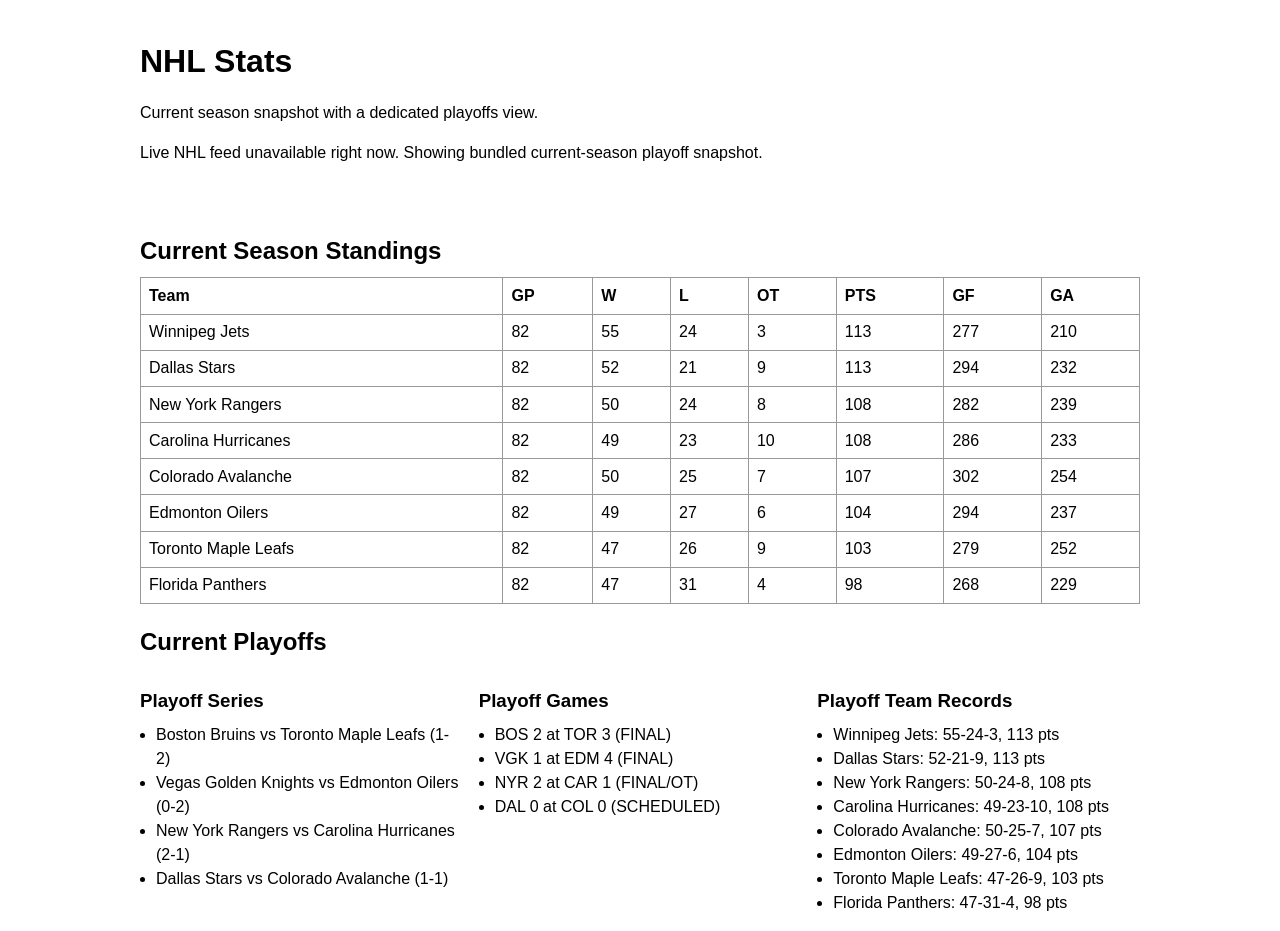
==== docs/index.html @ 1276a63e "Add docs source directory for GitHub Pages build Agent-Logs-Url: https://github.com/jjesse/nhl_stats" ====
<!DOCTYPE html>
<html lang="en">
<head>
  <meta charset="UTF-8" />
  <meta name="viewport" content="width=device-width, initial-scale=1.0" />
  <title>NHL Stats</title>
  <link rel="stylesheet" href="/styles.css" />
</head>
<body>
  <header>
    <h1>NHL Stats</h1>
    <p>Current season snapshot with a dedicated playoffs view.</p>
    <p id="last-updated" aria-live="polite">Loading latest data...</p>
  </header>

  <main>
    <section>
      <h2>Current Season Standings</h2>
      <div class="table-wrap">
        <table aria-label="Current NHL standings">
          <thead>
            <tr>
              <th>Team</th>
              <th>GP</th>
              <th>W</th>
              <th>L</th>
              <th>OT</th>
              <th>PTS</th>
              <th>GF</th>
              <th>GA</th>
            </tr>
          </thead>
          <tbody id="standings-body">
            <tr><td colspan="8">Loading standings...</td></tr>
          </tbody>
        </table>
      </div>
    </section>

    <section>
      <h2>Current Playoffs</h2>
      <div class="playoff-grid">
        <article>
          <h3>Playoff Series</h3>
          <ul id="playoff-series-list">
            <li>Loading playoff series...</li>
          </ul>
        </article>

        <article>
          <h3>Playoff Games</h3>
          <ul id="playoff-games-list">
            <li>Loading playoff games...</li>
          </ul>
        </article>

        <article>
          <h3>Playoff Team Records</h3>
          <ul id="playoff-records-list">
            <li>Loading playoff records...</li>
          </ul>
        </article>
      </div>
    </section>
  </main>

  <script src="/script.js" defer></script>
</body>
</html>
---- styles.css ----
:root {
  color-scheme: light dark;
  font-family: Arial, Helvetica, sans-serif;
}

body {
  margin: 0;
  line-height: 1.5;
}

header,
main {
  max-width: 1000px;
  margin: 0 auto;
  padding: 1rem;
}

h1,
h2,
h3 {
  margin-bottom: 0.5rem;
}

.table-wrap {
  overflow-x: auto;
}

table {
  width: 100%;
  border-collapse: collapse;
}

th,
td {
  border: 1px solid #999;
  padding: 0.35rem 0.5rem;
  text-align: left;
}

.playoff-grid {
  display: grid;
  gap: 1rem;
  grid-template-columns: repeat(auto-fit, minmax(250px, 1fr));
}

ul {
  margin: 0;
  padding-left: 1rem;
}
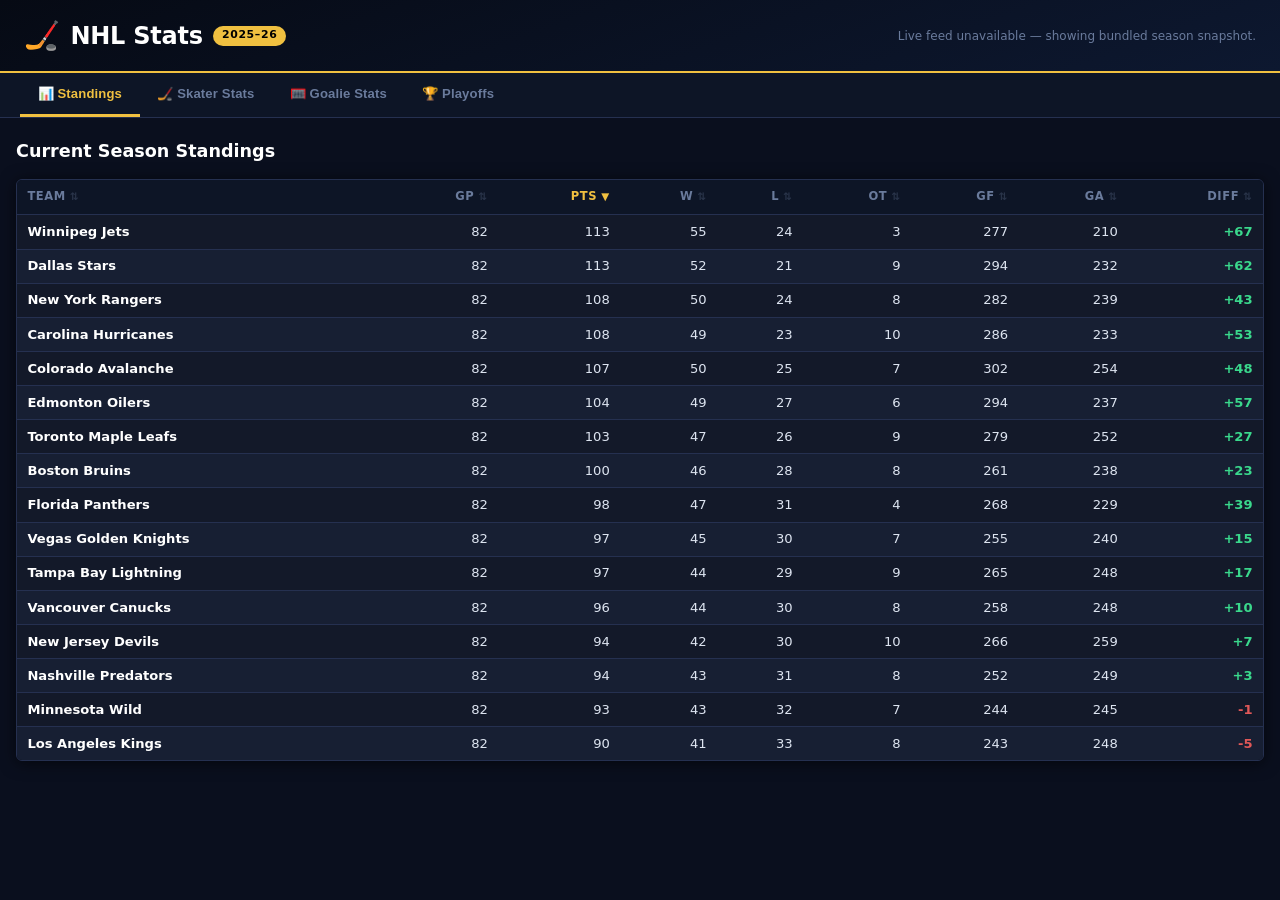
==== commit 1375e795: "feat: NHL Stats 2026 UI redesign + skater/goalie stats with sortable tables Agent-Logs-Url: https://" ====
--- a/docs/index.html
+++ b/docs/index.html
@@ -3,67 +3,180 @@
 <head>
   <meta charset="UTF-8" />
   <meta name="viewport" content="width=device-width, initial-scale=1.0" />
-  <title>NHL Stats</title>
-  <link rel="stylesheet" href="/styles.css" />
+  <title>NHL Stats 2026</title>
+  <link rel="stylesheet" href="./styles.css" />
 </head>
 <body>
   <header>
-    <h1>NHL Stats</h1>
-    <p>Current season snapshot with a dedicated playoffs view.</p>
-    <p id="last-updated" aria-live="polite">Loading latest data...</p>
+    <div class="header-inner">
+      <div class="header-brand">
+        <span class="header-icon" aria-hidden="true">🏒</span>
+        <h1>NHL Stats</h1>
+        <span class="season-badge">2025–26</span>
+      </div>
+      <p id="last-updated" aria-live="polite">Loading data…</p>
+    </div>
   </header>
 
+  <nav class="tab-nav" role="tablist" aria-label="Stats sections">
+    <button class="tab-btn active" data-tab="standings" role="tab" aria-selected="true"  aria-controls="tab-standings">📊 Standings</button>
+    <button class="tab-btn"        data-tab="skaters"  role="tab" aria-selected="false" aria-controls="tab-skaters">🏒 Skater Stats</button>
+    <button class="tab-btn"        data-tab="goalies"  role="tab" aria-selected="false" aria-controls="tab-goalies">🥅 Goalie Stats</button>
+    <button class="tab-btn"        data-tab="playoffs" role="tab" aria-selected="false" aria-controls="tab-playoffs">🏆 Playoffs</button>
+  </nav>
+
   <main>
-    <section>
-      <h2>Current Season Standings</h2>
+
+    <!-- ── Standings ── -->
+    <section id="tab-standings" class="tab-panel active" role="tabpanel">
+      <div class="section-header"><h2>Current Season Standings</h2></div>
       <div class="table-wrap">
         <table aria-label="Current NHL standings">
           <thead>
             <tr>
-              <th>Team</th>
-              <th>GP</th>
-              <th>W</th>
-              <th>L</th>
-              <th>OT</th>
-              <th>PTS</th>
-              <th>GF</th>
-              <th>GA</th>
+              <th class="col-sortable"     data-col="teamName"    data-dir="asc"  title="Team name">Team</th>
+              <th class="col-sortable col-num" data-col="gamesPlayed" data-dir="desc" title="Games Played">GP</th>
+              <th class="col-sortable col-num" data-col="points"      data-dir="desc" title="Points">PTS</th>
+              <th class="col-sortable col-num" data-col="wins"        data-dir="desc" title="Wins">W</th>
+              <th class="col-sortable col-num" data-col="losses"      data-dir="asc"  title="Losses">L</th>
+              <th class="col-sortable col-num" data-col="otLosses"    data-dir="asc"  title="Overtime Losses">OT</th>
+              <th class="col-sortable col-num" data-col="goalFor"     data-dir="desc" title="Goals For">GF</th>
+              <th class="col-sortable col-num" data-col="goalAgainst" data-dir="asc"  title="Goals Against">GA</th>
+              <th class="col-sortable col-num" data-col="goalDiff"    data-dir="desc" title="Goal Differential (GF − GA)">DIFF</th>
             </tr>
           </thead>
           <tbody id="standings-body">
-            <tr><td colspan="8">Loading standings...</td></tr>
+            <tr><td colspan="9">Loading standings…</td></tr>
           </tbody>
         </table>
       </div>
     </section>
 
-    <section>
-      <h2>Current Playoffs</h2>
+    <!-- ── Skater Stats ── -->
+    <section id="tab-skaters" class="tab-panel" role="tabpanel">
+      <div class="section-header"><h2>Skater Stats — 2025–26 Regular Season</h2></div>
+
+      <div class="leaderboard-tabs" role="group" aria-label="Leaderboard preset">
+        <button class="lb-btn active" data-sort="points">🏆 Top Scorers</button>
+        <button class="lb-btn"        data-sort="goals">🎯 Goal Leaders</button>
+        <button class="lb-btn"        data-sort="assists">🍎 Assist Leaders</button>
+        <button class="lb-btn"        data-sort="gameWinningGoals">⚡ GWG Leaders</button>
+      </div>
+
+      <div class="filter-bar">
+        <label class="filter-label">
+          Position
+          <select id="pos-filter">
+            <option value="">All</option>
+            <option value="C">C</option>
+            <option value="L">LW</option>
+            <option value="R">RW</option>
+            <option value="D">D</option>
+          </select>
+        </label>
+        <label class="filter-label">
+          Team
+          <select id="team-filter"><option value="">All Teams</option></select>
+        </label>
+        <label class="filter-label">
+          Min GP
+          <input type="number" id="min-gp-filter" value="10" min="0" max="82" style="width:4rem" />
+        </label>
+        <span id="skater-count" class="result-count"></span>
+      </div>
+
+      <div class="table-wrap">
+        <table id="skater-table" aria-label="NHL skater statistics leaderboard">
+          <thead>
+            <tr>
+              <th class="cell-rank">#</th>
+              <th class="col-sortable"         data-col="skaterFullName"   data-dir="asc"  title="Player name">Player</th>
+              <th class="col-sortable"         data-col="teamAbbrevs"      data-dir="asc"  title="Team">Team</th>
+              <th                              title="Position">Pos</th>
+              <th class="col-sortable col-num" data-col="gamesPlayed"      data-dir="desc" title="Games Played">GP</th>
+              <th class="col-sortable col-num" data-col="goals"            data-dir="desc" title="Goals">G</th>
+              <th class="col-sortable col-num" data-col="assists"          data-dir="desc" title="Assists">A</th>
+              <th class="col-sortable col-num" data-col="points"           data-dir="desc" title="Points (Goals + Assists)">P</th>
+              <th class="col-sortable col-num" data-col="plusMinus"        data-dir="desc" title="Plus/Minus — on-ice goal differential at even strength">+/−</th>
+              <th class="col-sortable col-num" data-col="penaltyMinutes"   data-dir="desc" title="Penalty Minutes">PIM</th>
+              <th class="col-sortable col-num" data-col="pointsPerGame"    data-dir="desc" title="Points per Game played">P/GP</th>
+              <th class="col-sortable col-num" data-col="ppPoints"         data-dir="desc" title="Power-Play Points">PPP</th>
+              <th class="col-sortable col-num" data-col="shPoints"         data-dir="desc" title="Short-Handed Points">SHP</th>
+              <th class="col-sortable col-num" data-col="gameWinningGoals" data-dir="desc" title="Game-Winning Goals — the goal that gives the winner their final margin">GWG</th>
+              <th class="col-sortable col-num" data-col="shots"            data-dir="desc" title="Shots on Goal">SOG</th>
+              <th class="col-sortable col-num" data-col="shootingPctg"     data-dir="desc" title="Shooting Percentage — Goals ÷ Shots × 100">S%</th>
+              <th class="col-sortable col-num" data-col="timeOnIcePerGame" data-dir="desc" title="Average Time on Ice per Game (MM:SS)">TOI/GP</th>
+            </tr>
+          </thead>
+          <tbody id="skater-body">
+            <tr><td colspan="17">Loading skater stats…</td></tr>
+          </tbody>
+        </table>
+      </div>
+    </section>
+
+    <!-- ── Goalie Stats ── -->
+    <section id="tab-goalies" class="tab-panel" role="tabpanel">
+      <div class="section-header"><h2>Goalie Stats — 2025–26 Regular Season</h2></div>
+
+      <div class="filter-bar">
+        <label class="filter-label">
+          Team
+          <select id="goalie-team-filter"><option value="">All Teams</option></select>
+        </label>
+        <label class="filter-label">
+          Min GP
+          <input type="number" id="goalie-min-gp-filter" value="10" min="0" max="82" style="width:4rem" />
+        </label>
+        <span id="goalie-count" class="result-count"></span>
+      </div>
+
+      <div class="table-wrap">
+        <table id="goalie-table" aria-label="NHL goalie statistics leaderboard">
+          <thead>
+            <tr>
+              <th class="cell-rank">#</th>
+              <th class="col-sortable"         data-col="goalieFullName"      data-dir="asc"  title="Goalie name">Goalie</th>
+              <th class="col-sortable"         data-col="teamAbbrevs"         data-dir="asc"  title="Team">Team</th>
+              <th class="col-sortable col-num" data-col="wins"                data-dir="desc" title="Wins">W</th>
+              <th                    col-num   title="Losses">L</th>
+              <th                    col-num   title="Overtime Losses">OT</th>
+              <th class="col-sortable col-num" data-col="gamesPlayed"         data-dir="desc" title="Games Played">GP</th>
+              <th class="col-sortable col-num" data-col="gamesStarted"        data-dir="desc" title="Games Started">GS</th>
+              <th class="col-sortable col-num" data-col="savePctg"            data-dir="desc" title="Save Percentage — Saves ÷ Shots Against">SV%</th>
+              <th class="col-sortable col-num" data-col="goalsAgainstAverage" data-dir="asc"  title="Goals Against Average — lower is better">GAA</th>
+              <th class="col-sortable col-num" data-col="shutouts"            data-dir="desc" title="Shutouts — games with zero goals allowed">SO</th>
+              <th                    col-num   title="Total Time on Ice">TOI</th>
+            </tr>
+          </thead>
+          <tbody id="goalie-body">
+            <tr><td colspan="12">Loading goalie stats…</td></tr>
+          </tbody>
+        </table>
+      </div>
+    </section>
+
+    <!-- ── Playoffs ── -->
+    <section id="tab-playoffs" class="tab-panel" role="tabpanel">
+      <div class="section-header"><h2>2026 Playoffs</h2></div>
       <div class="playoff-grid">
-        <article>
+        <article class="card">
           <h3>Playoff Series</h3>
-          <ul id="playoff-series-list">
-            <li>Loading playoff series...</li>
-          </ul>
+          <ul id="playoff-series-list"><li>Loading…</li></ul>
         </article>
-
-        <article>
-          <h3>Playoff Games</h3>
-          <ul id="playoff-games-list">
-            <li>Loading playoff games...</li>
-          </ul>
+        <article class="card">
+          <h3>Today's Games</h3>
+          <ul id="playoff-games-list"><li>Loading…</li></ul>
         </article>
-
-        <article>
+        <article class="card">
           <h3>Playoff Team Records</h3>
-          <ul id="playoff-records-list">
-            <li>Loading playoff records...</li>
-          </ul>
+          <ul id="playoff-records-list"><li>Loading…</li></ul>
         </article>
       </div>
     </section>
+
   </main>
 
-  <script src="/script.js" defer></script>
+  <script src="./script.js" defer></script>
 </body>
 </html>
--- a/docs/styles.css
+++ b/docs/styles.css
@@ -0,0 +1,496 @@
+/* ===========================================
+   CSS Variables
+   =========================================== */
+:root {
+  --clr-bg: #0a0f1e;
+  --clr-bg-card: #131929;
+  --clr-bg-alt: #171f33;
+  --clr-bg-hover: #1e2e50;
+  --clr-nav-bg: #0d1526;
+  --clr-border: #253050;
+  --clr-text: #dde4f0;
+  --clr-text-muted: #6a7b9c;
+  --clr-gold: #f0c040;
+  --clr-gold-dark: #c09830;
+  --clr-blue: #3a80f0;
+  --clr-green: #3ad88c;
+  --clr-red: #e05858;
+  --clr-silver: #b0bec5;
+  --clr-bronze: #cd8040;
+  --radius: 6px;
+  --shadow: 0 2px 16px rgba(0, 0, 0, 0.6);
+  font-family: 'Segoe UI', system-ui, -apple-system, Arial, sans-serif;
+  color-scheme: dark;
+}
+
+/* ===========================================
+   Base / Reset
+   =========================================== */
+*, *::before, *::after {
+  box-sizing: border-box;
+}
+
+body {
+  margin: 0;
+  background: var(--clr-bg);
+  color: var(--clr-text);
+  line-height: 1.5;
+  font-size: 14px;
+}
+
+/* ===========================================
+   Header
+   =========================================== */
+header {
+  background: linear-gradient(160deg, #060a14 0%, #0d1830 100%);
+  border-bottom: 2px solid var(--clr-gold);
+  padding: 1.1rem 1.5rem;
+}
+
+.header-inner {
+  max-width: 1300px;
+  margin: 0 auto;
+  display: flex;
+  align-items: center;
+  justify-content: space-between;
+  flex-wrap: wrap;
+  gap: 0.5rem;
+}
+
+.header-brand {
+  display: flex;
+  align-items: center;
+  gap: 0.65rem;
+}
+
+.header-icon {
+  font-size: 1.8rem;
+  line-height: 1;
+}
+
+h1 {
+  margin: 0;
+  font-size: 1.5rem;
+  font-weight: 800;
+  color: #fff;
+  letter-spacing: -0.01em;
+}
+
+.season-badge {
+  background: var(--clr-gold);
+  color: #000;
+  font-size: 0.68rem;
+  font-weight: 700;
+  padding: 0.12rem 0.55rem;
+  border-radius: 999px;
+  letter-spacing: 0.06em;
+  text-transform: uppercase;
+}
+
+#last-updated {
+  margin: 0;
+  font-size: 0.75rem;
+  color: var(--clr-text-muted);
+}
+
+/* ===========================================
+   Tab Navigation
+   =========================================== */
+.tab-nav {
+  background: var(--clr-nav-bg);
+  border-bottom: 1px solid var(--clr-border);
+  display: flex;
+  padding: 0 1.25rem;
+  overflow-x: auto;
+  scrollbar-width: none;
+  -ms-overflow-style: none;
+}
+
+.tab-nav::-webkit-scrollbar {
+  display: none;
+}
+
+.tab-btn {
+  background: none;
+  border: none;
+  border-bottom: 3px solid transparent;
+  color: var(--clr-text-muted);
+  font-size: 0.82rem;
+  font-weight: 600;
+  padding: 0.8rem 1.1rem;
+  cursor: pointer;
+  white-space: nowrap;
+  transition: color 0.15s, border-color 0.15s;
+  letter-spacing: 0.01em;
+}
+
+.tab-btn:hover {
+  color: var(--clr-text);
+}
+
+.tab-btn.active {
+  color: var(--clr-gold);
+  border-bottom-color: var(--clr-gold);
+}
+
+/* ===========================================
+   Main Content
+   =========================================== */
+main {
+  max-width: 1300px;
+  margin: 0 auto;
+  padding: 1.25rem 1rem 2rem;
+}
+
+.tab-panel {
+  display: none;
+}
+
+.tab-panel.active {
+  display: block;
+}
+
+/* ===========================================
+   Section Headers
+   =========================================== */
+.section-header {
+  margin-bottom: 0.9rem;
+}
+
+.section-header h2 {
+  margin: 0;
+  font-size: 1.1rem;
+  font-weight: 700;
+  color: #fff;
+}
+
+h2, h3 {
+  margin-top: 0;
+  margin-bottom: 0.5rem;
+}
+
+/* ===========================================
+   Leaderboard Sub-Tabs
+   =========================================== */
+.leaderboard-tabs {
+  display: flex;
+  gap: 0.4rem;
+  margin-bottom: 0.75rem;
+  flex-wrap: wrap;
+}
+
+.lb-btn {
+  background: var(--clr-bg-card);
+  border: 1px solid var(--clr-border);
+  color: var(--clr-text-muted);
+  font-size: 0.78rem;
+  font-weight: 600;
+  padding: 0.38rem 0.85rem;
+  border-radius: var(--radius);
+  cursor: pointer;
+  transition: background 0.12s, color 0.12s, border-color 0.12s;
+}
+
+.lb-btn:hover {
+  border-color: var(--clr-blue);
+  color: var(--clr-text);
+}
+
+.lb-btn.active {
+  background: var(--clr-blue);
+  border-color: var(--clr-blue);
+  color: #fff;
+}
+
+/* ===========================================
+   Filter Bar
+   =========================================== */
+.filter-bar {
+  display: flex;
+  align-items: center;
+  gap: 1rem;
+  margin-bottom: 0.75rem;
+  flex-wrap: wrap;
+}
+
+.filter-label {
+  display: flex;
+  align-items: center;
+  gap: 0.4rem;
+  font-size: 0.78rem;
+  color: var(--clr-text-muted);
+}
+
+.filter-label select,
+.filter-label input[type="number"] {
+  background: var(--clr-bg-card);
+  border: 1px solid var(--clr-border);
+  color: var(--clr-text);
+  border-radius: var(--radius);
+  padding: 0.28rem 0.5rem;
+  font-size: 0.78rem;
+  min-width: 0;
+}
+
+.filter-label select:focus,
+.filter-label input:focus {
+  outline: 2px solid var(--clr-blue);
+  outline-offset: 1px;
+  border-color: transparent;
+}
+
+.result-count {
+  font-size: 0.73rem;
+  color: var(--clr-text-muted);
+  margin-left: auto;
+}
+
+/* ===========================================
+   Tables
+   =========================================== */
+.table-wrap {
+  overflow-x: auto;
+  border-radius: var(--radius);
+  border: 1px solid var(--clr-border);
+  box-shadow: var(--shadow);
+}
+
+table {
+  width: 100%;
+  border-collapse: collapse;
+  font-size: 0.82rem;
+}
+
+thead {
+  position: sticky;
+  top: 0;
+  z-index: 2;
+}
+
+thead tr {
+  background: #0d1526;
+}
+
+th {
+  padding: 0.55rem 0.65rem;
+  text-align: left;
+  font-size: 0.72rem;
+  font-weight: 700;
+  text-transform: uppercase;
+  letter-spacing: 0.05em;
+  color: var(--clr-text-muted);
+  white-space: nowrap;
+  border-bottom: 1px solid var(--clr-border);
+  user-select: none;
+}
+
+th.col-num {
+  text-align: right;
+}
+
+th.col-sortable {
+  cursor: pointer;
+}
+
+th.col-sortable::after {
+  content: ' ⇅';
+  opacity: 0.3;
+  font-size: 0.65rem;
+}
+
+th.col-sortable:hover {
+  color: var(--clr-text);
+}
+
+th.col-sortable:hover::after {
+  opacity: 0.6;
+}
+
+th.sort-asc::after {
+  content: ' ▲';
+  opacity: 1;
+  color: var(--clr-gold);
+}
+
+th.sort-desc::after {
+  content: ' ▼';
+  opacity: 1;
+  color: var(--clr-gold);
+}
+
+th.sort-asc,
+th.sort-desc {
+  color: var(--clr-gold);
+}
+
+td {
+  padding: 0.42rem 0.65rem;
+  border-bottom: 1px solid var(--clr-border);
+  white-space: nowrap;
+}
+
+td.num {
+  text-align: right;
+}
+
+tbody tr:nth-child(even) {
+  background: var(--clr-bg-alt);
+}
+
+tbody tr:nth-child(odd) {
+  background: var(--clr-bg-card);
+}
+
+tbody tr:hover {
+  background: var(--clr-bg-hover);
+}
+
+tbody tr:last-child td {
+  border-bottom: none;
+}
+
+/* ===========================================
+   Table – Special Cells
+   =========================================== */
+.cell-rank {
+  text-align: center;
+  color: var(--clr-text-muted);
+  font-size: 0.75rem;
+  width: 2rem;
+}
+
+.cell-name {
+  font-weight: 600;
+  color: #fff;
+  min-width: 130px;
+}
+
+.pm-pos {
+  color: var(--clr-green);
+  font-weight: 600;
+}
+
+.pm-neg {
+  color: var(--clr-red);
+  font-weight: 600;
+}
+
+/* Percentile badges */
+.badge {
+  display: inline-block;
+  font-size: 0.6rem;
+  font-weight: 700;
+  padding: 0.06rem 0.4rem;
+  border-radius: 999px;
+  margin-left: 0.35rem;
+  vertical-align: middle;
+  text-transform: uppercase;
+  letter-spacing: 0.04em;
+}
+
+.badge-gold {
+  background: rgba(240, 192, 64, 0.16);
+  color: var(--clr-gold);
+  border: 1px solid var(--clr-gold-dark);
+}
+
+.badge-silver {
+  background: rgba(176, 190, 197, 0.13);
+  color: var(--clr-silver);
+  border: 1px solid #7090a0;
+}
+
+.badge-bronze {
+  background: rgba(205, 128, 64, 0.13);
+  color: var(--clr-bronze);
+  border: 1px solid #9a6028;
+}
+
+/* ===========================================
+   Playoffs Section
+   =========================================== */
+.playoff-grid {
+  display: grid;
+  gap: 1rem;
+  grid-template-columns: repeat(auto-fit, minmax(260px, 1fr));
+}
+
+.card {
+  background: var(--clr-bg-card);
+  border: 1px solid var(--clr-border);
+  border-radius: var(--radius);
+  padding: 1rem 1.2rem;
+  box-shadow: var(--shadow);
+}
+
+.card h3 {
+  margin: 0 0 0.75rem;
+  font-size: 0.85rem;
+  font-weight: 700;
+  color: var(--clr-gold);
+  text-transform: uppercase;
+  letter-spacing: 0.07em;
+}
+
+ul {
+  margin: 0;
+  padding: 0;
+  list-style: none;
+}
+
+ul li {
+  padding: 0.38rem 0;
+  border-bottom: 1px solid var(--clr-border);
+  font-size: 0.83rem;
+  color: var(--clr-text);
+}
+
+ul li:last-child {
+  border-bottom: none;
+}
+
+/* ===========================================
+   Tooltips — browsers show title on hover
+   =========================================== */
+th[title] {
+  cursor: pointer;
+}
+
+th:not(.col-sortable)[title] {
+  cursor: help;
+}
+
+/* ===========================================
+   Responsive
+   =========================================== */
+@media (max-width: 680px) {
+  header {
+    padding: 0.85rem 1rem;
+  }
+
+  h1 {
+    font-size: 1.2rem;
+  }
+
+  .header-icon {
+    font-size: 1.4rem;
+  }
+
+  .tab-btn {
+    padding: 0.7rem 0.85rem;
+    font-size: 0.78rem;
+  }
+
+  main {
+    padding: 1rem 0.75rem 2rem;
+  }
+
+  .filter-bar {
+    gap: 0.6rem;
+  }
+
+  .result-count {
+    margin-left: 0;
+    width: 100%;
+  }
+}
